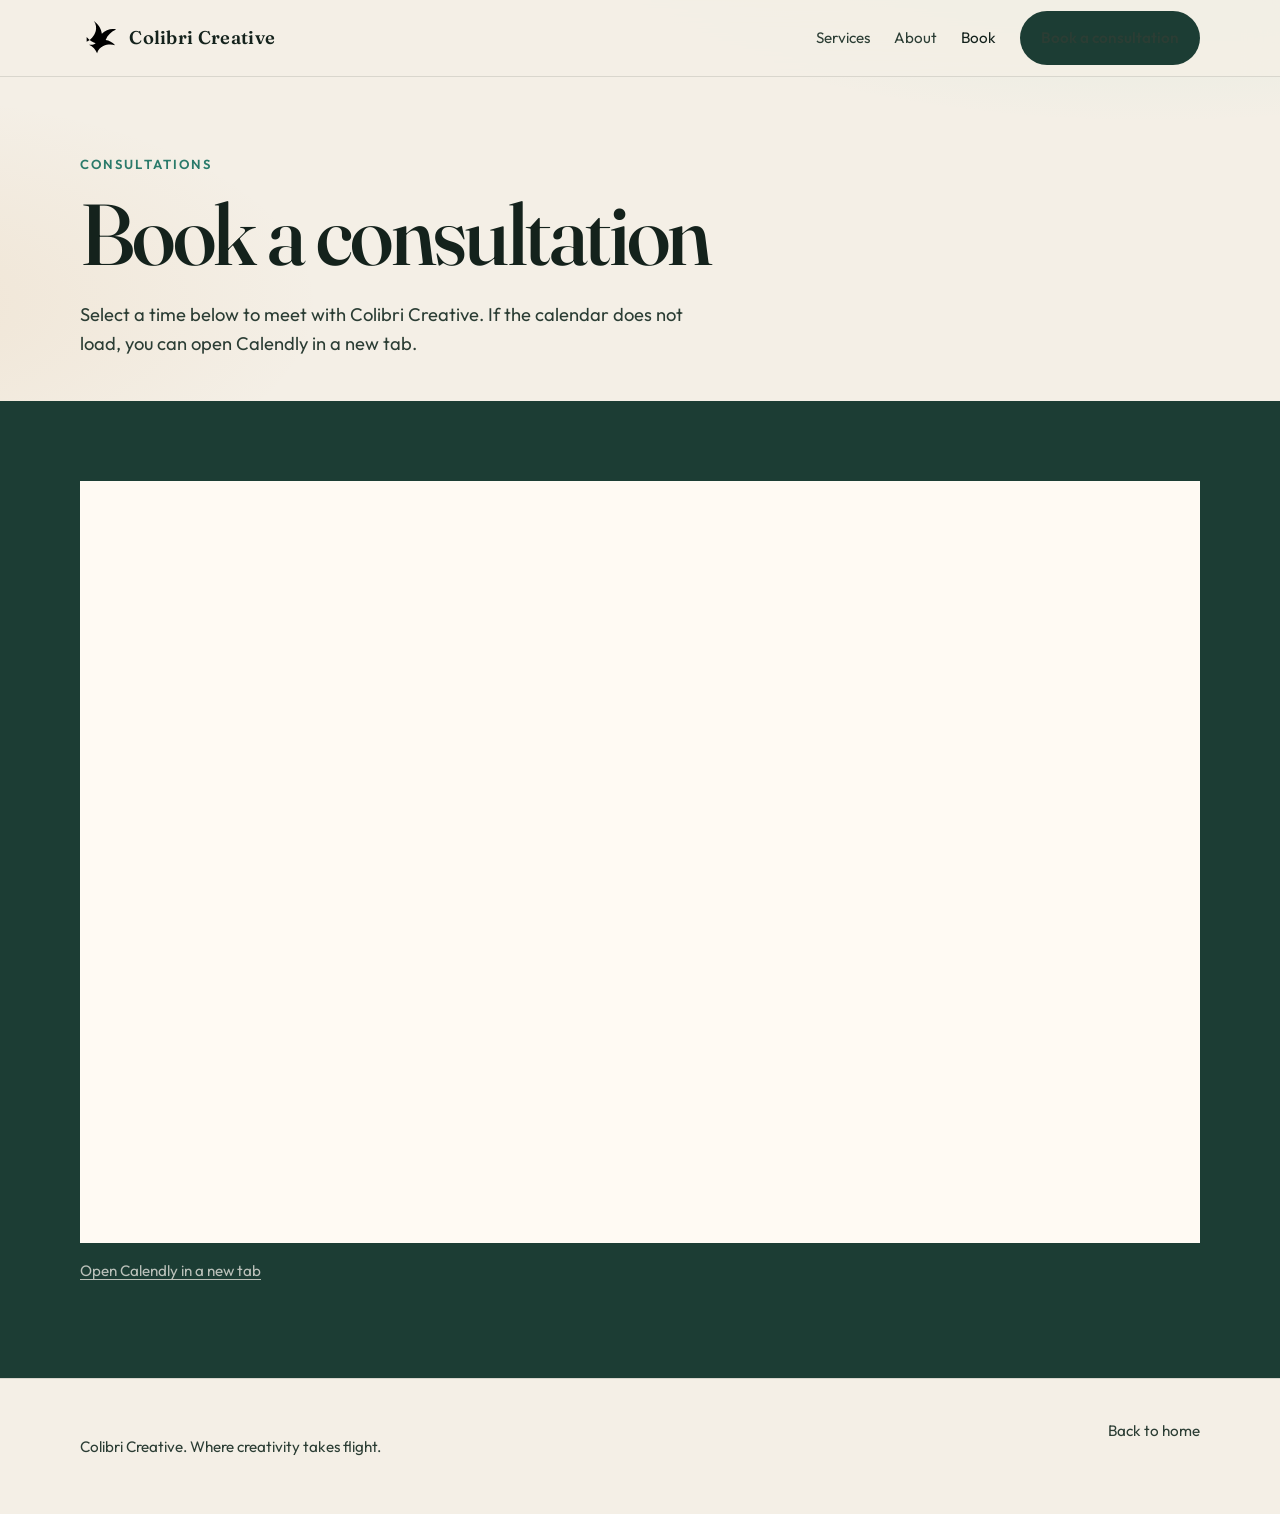
==== book.html @ e7b74457 "Add Calendly consultation booking for website visitors Introduce a Colibri Creative site with header" ====
<!DOCTYPE html>
<html lang="en">
<head>
  <meta charset="UTF-8">
  <meta name="viewport" content="width=device-width, initial-scale=1.0">
  <title>Book a Consultation | Colibri Creative</title>
  <meta name="description" content="Schedule a Colibri Creative consultation on Calendly. Choose a time that works for you.">
  <link rel="preconnect" href="https://fonts.googleapis.com">
  <link rel="preconnect" href="https://fonts.gstatic.com" crossorigin>
  <link href="https://fonts.googleapis.com/css2?family=Fraunces:opsz,wght@9..144,480;9..144,560&family=Outfit:wght@400;500;600&display=swap" rel="stylesheet">
  <link rel="stylesheet" href="https://assets.calendly.com/assets/external/widget.css">
  <link rel="stylesheet" href="css/styles.css">
</head>
<body>
  <a class="skip-link" href="#main">Skip to content</a>
  <header class="site-header">
    <div class="wrap header-inner">
      <a class="brand" href="index.html">
        <img class="brand-mark" src="assets/hummingbird.svg" alt="">
        <span class="brand-name">Colibri Creative</span>
      </a>
      <button class="menu-toggle" type="button" aria-expanded="false" aria-controls="site-nav">Menu</button>
      <nav class="nav" id="site-nav">
        <a href="index.html#services">Services</a>
        <a href="index.html#about">About</a>
        <a href="book.html" aria-current="page">Book</a>
        <a class="btn btn-primary" href="https://calendly.com/marinatfe5" data-calendly-popup>Book a consultation</a>
      </nav>
    </div>
  </header>

  <main id="main">
    <section class="page-hero">
      <div class="wrap">
        <p class="eyebrow">Consultations</p>
        <h1>Book a consultation</h1>
        <p class="lede">Select a time below to meet with Colibri Creative. If the calendar does not load, you can open Calendly in a new tab.</p>
      </div>
    </section>

    <section class="section booking">
      <div class="wrap">
        <div class="booking-panel">
          <div
            class="calendly-inline-widget"
            data-url="https://calendly.com/marinatfe5?hide_gdpr_banner=1&background_color=fffaf3&text_color=14221c&primary_color=1c3d34"
            style="min-width:320px;height:760px;">
          </div>
        </div>
        <p class="booking-note">
          <a href="https://calendly.com/marinatfe5" target="_blank" rel="noopener noreferrer">Open Calendly in a new tab</a>
        </p>
      </div>
    </section>
  </main>

  <footer class="site-footer">
    <div class="wrap footer-inner">
      <p>Colibri Creative. Where creativity takes flight.</p>
      <a href="index.html">Back to home</a>
    </div>
  </footer>

  <script src="https://assets.calendly.com/assets/external/widget.js" type="text/javascript" async></script>
  <script src="js/main.js"></script>
</body>
</html>
---- css/styles.css ----
:root {
  --ink: #14221c;
  --ink-soft: #2b3d34;
  --forest: #1c3d34;
  --teal: #2a7a6a;
  --mint: #3ec7a8;
  --gold: #c9893a;
  --coral: #d46a55;
  --cream: #f4efe6;
  --paper: #fffaf3;
  --line: rgba(20, 34, 28, 0.12);
  --shadow: 0 24px 60px rgba(20, 34, 28, 0.12);
  --serif: "Fraunces", "Times New Roman", serif;
  --sans: "Outfit", "Segoe UI", sans-serif;
  --max: 1120px;
}

*,
*::before,
*::after {
  box-sizing: border-box;
}

html {
  scroll-behavior: smooth;
}

body {
  margin: 0;
  color: var(--ink);
  background:
    radial-gradient(1200px 500px at 90% -10%, rgba(62, 199, 168, 0.16), transparent 55%),
    radial-gradient(900px 420px at -10% 20%, rgba(201, 137, 58, 0.1), transparent 50%),
    var(--cream);
  font-family: var(--sans);
  line-height: 1.6;
}

img,
svg {
  display: block;
  max-width: 100%;
}

a {
  color: inherit;
  text-decoration: none;
}

.skip-link {
  position: absolute;
  left: 1rem;
  top: -3rem;
  z-index: 100;
  padding: 0.6rem 0.9rem;
  background: var(--ink);
  color: var(--paper);
}

.skip-link:focus {
  top: 1rem;
}

.wrap {
  width: min(var(--max), calc(100% - 2.5rem));
  margin: 0 auto;
}

.site-header {
  position: sticky;
  top: 0;
  z-index: 20;
  backdrop-filter: blur(16px);
  background: rgba(244, 239, 230, 0.86);
  border-bottom: 1px solid var(--line);
}

.header-inner {
  display: flex;
  align-items: center;
  justify-content: space-between;
  min-height: 76px;
  gap: 1rem;
}

.brand {
  display: flex;
  align-items: center;
  gap: 0.7rem;
  font-weight: 600;
  letter-spacing: 0.02em;
}

.brand-mark {
  width: 38px;
  height: 38px;
  color: var(--forest);
}

.brand-name {
  font-family: var(--serif);
  font-size: 1.15rem;
}

.nav {
  display: flex;
  align-items: center;
  gap: 1.5rem;
}

.nav a {
  font-size: 0.95rem;
  color: var(--ink-soft);
}

.nav a:hover,
.nav a[aria-current="page"] {
  color: var(--ink);
}

.menu-toggle {
  display: none;
  border: 1px solid var(--line);
  background: var(--paper);
  border-radius: 999px;
  padding: 0.45rem 0.75rem;
  font: inherit;
}

.btn {
  display: inline-flex;
  align-items: center;
  justify-content: center;
  gap: 0.45rem;
  border-radius: 999px;
  padding: 0.85rem 1.25rem;
  border: 1px solid transparent;
  font: inherit;
  font-weight: 600;
  cursor: pointer;
  transition: transform 0.2s ease, background 0.2s ease, color 0.2s ease;
}

.btn:hover {
  transform: translateY(-1px);
}

.btn-primary {
  background: var(--forest);
  color: var(--paper);
}

.btn-primary:hover {
  background: #163028;
}

.btn-ghost {
  background: transparent;
  color: var(--ink);
  border-color: var(--line);
}

.hero {
  padding: 5.5rem 0 4rem;
}

.hero-grid {
  display: grid;
  grid-template-columns: 1.15fr 0.85fr;
  gap: 3rem;
  align-items: center;
}

.eyebrow {
  display: inline-block;
  margin-bottom: 0.8rem;
  color: var(--teal);
  font-size: 0.82rem;
  font-weight: 600;
  letter-spacing: 0.16em;
  text-transform: uppercase;
}

h1,
h2,
h3 {
  font-family: var(--serif);
  font-weight: 520;
  letter-spacing: -0.03em;
  line-height: 1.08;
}

h1 {
  margin: 0 0 1rem;
  font-size: clamp(2.8rem, 7vw, 5.4rem);
}

h2 {
  margin: 0 0 0.8rem;
  font-size: clamp(2rem, 4vw, 3.3rem);
}

h3 {
  margin: 0 0 0.5rem;
  font-size: 1.35rem;
}

.lede {
  max-width: 38rem;
  font-size: 1.15rem;
  color: var(--ink-soft);
}

.hero-actions {
  display: flex;
  flex-wrap: wrap;
  gap: 0.8rem;
  margin-top: 1.8rem;
}

.hero-card {
  position: relative;
  padding: 1.8rem;
  background: var(--paper);
  border: 1px solid var(--line);
  box-shadow: var(--shadow);
}

.hero-card::before {
  content: "";
  position: absolute;
  inset: 12px auto auto 12px;
  width: 72px;
  height: 72px;
  border-radius: 50%;
  background: radial-gradient(circle at 30% 30%, var(--mint), var(--teal) 55%, var(--gold));
  opacity: 0.85;
}

.hero-card h2 {
  margin-top: 5.2rem;
  font-size: 2rem;
}

.hero-card p {
  color: var(--ink-soft);
}

.section {
  padding: 5rem 0;
}

.section-head {
  max-width: 40rem;
  margin-bottom: 2.4rem;
}

.cards {
  display: grid;
  grid-template-columns: repeat(3, 1fr);
  gap: 1rem;
}

.card {
  padding: 1.4rem;
  background: var(--paper);
  border: 1px solid var(--line);
}

.card p {
  margin: 0;
  color: var(--ink-soft);
}

.values {
  display: grid;
  grid-template-columns: 1fr 1fr;
  gap: 3rem;
  align-items: start;
}

.value-list {
  display: grid;
  gap: 1.1rem;
}

.value-item {
  padding-bottom: 1.1rem;
  border-bottom: 1px solid var(--line);
}

.booking {
  background: var(--forest);
  color: var(--paper);
}

.booking .section-head p,
.booking .lede {
  color: rgba(255, 250, 243, 0.78);
}

.booking-panel {
  overflow: hidden;
  background: var(--paper);
  border: 1px solid rgba(255, 250, 243, 0.12);
  min-height: 760px;
}

.calendly-inline-widget {
  min-width: 320px;
  height: 760px;
}

.booking-note {
  margin-top: 1rem;
  color: rgba(255, 250, 243, 0.7);
  font-size: 0.95rem;
}

.booking-note a {
  text-decoration: underline;
  text-underline-offset: 3px;
}

.page-hero {
  padding: 4rem 0 1.5rem;
}

.site-footer {
  padding: 2.5rem 0;
  border-top: 1px solid var(--line);
}

.footer-inner {
  display: flex;
  justify-content: space-between;
  gap: 1rem;
  flex-wrap: wrap;
  color: var(--ink-soft);
  font-size: 0.95rem;
}

@media (max-width: 860px) {
  .menu-toggle {
    display: inline-flex;
  }

  .nav {
    display: none;
    position: absolute;
    top: 76px;
    right: 1.25rem;
    left: 1.25rem;
    padding: 1rem;
    flex-direction: column;
    align-items: stretch;
    background: var(--paper);
    border: 1px solid var(--line);
    box-shadow: var(--shadow);
  }

  .nav.is-open {
    display: flex;
  }

  .hero-grid,
  .cards,
  .values {
    grid-template-columns: 1fr;
  }

  .hero {
    padding-top: 3.5rem;
  }
}
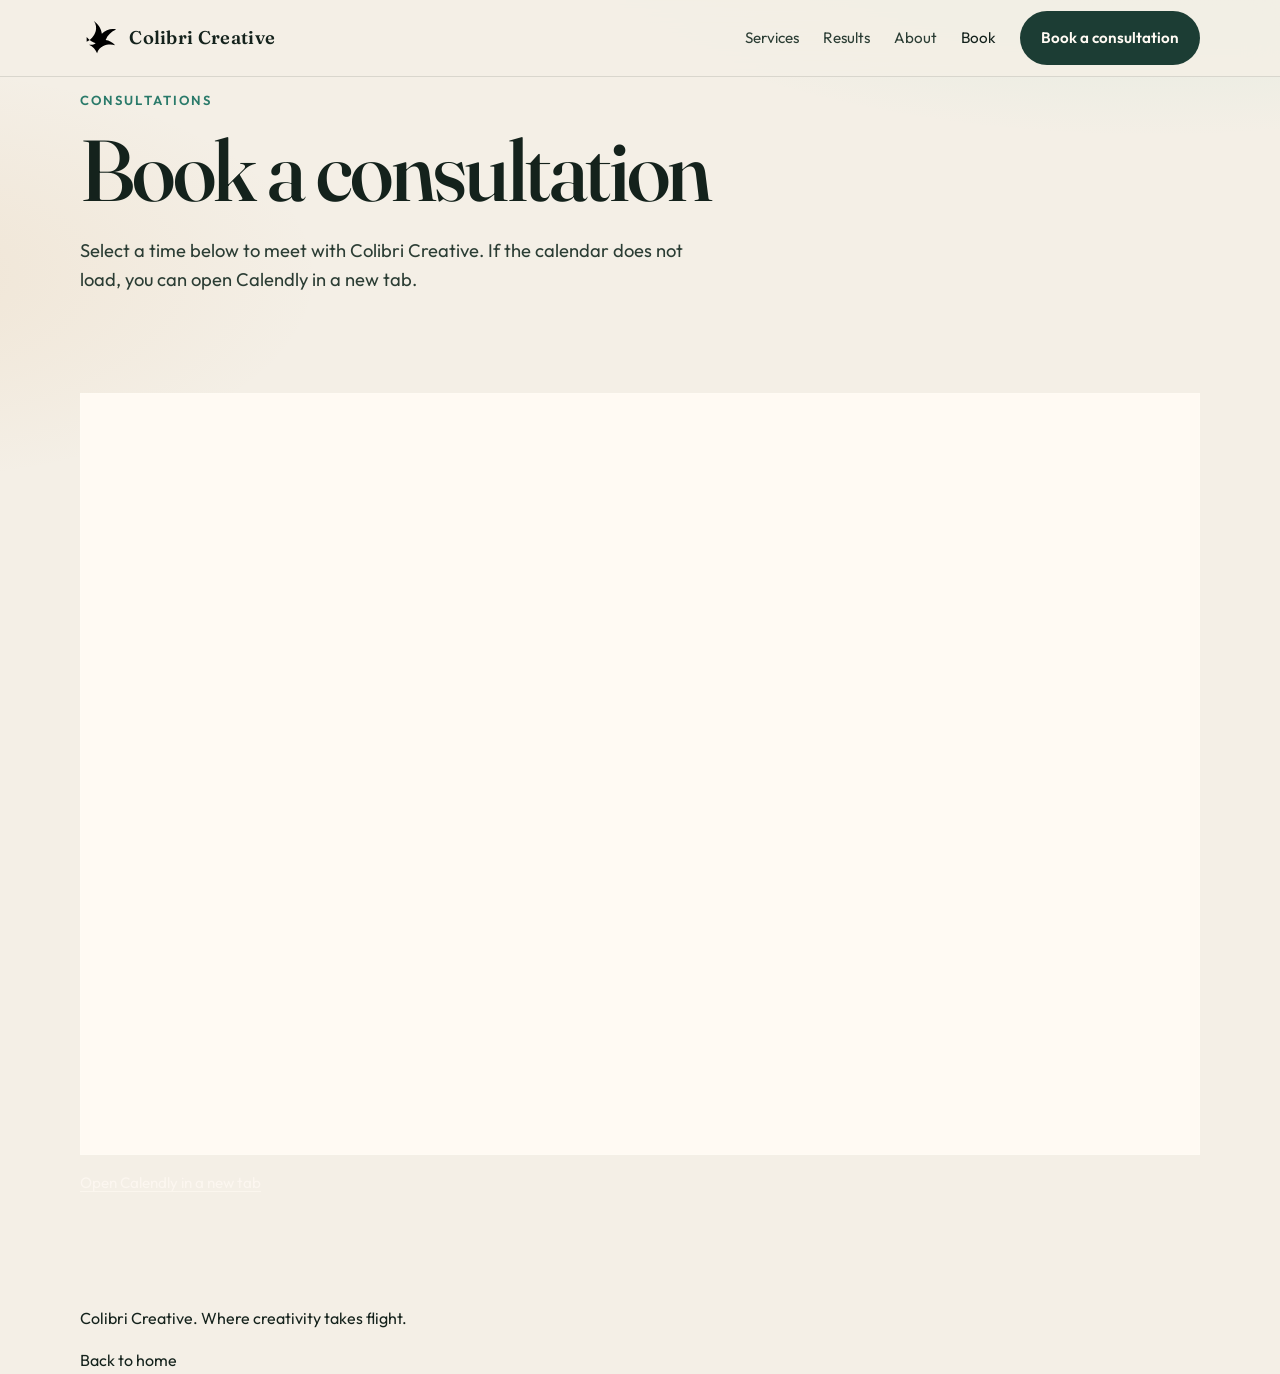
==== commit 384854d4: "Add client results section and case-study page Show proof from client work on the home page and a de" ====
--- a/book.html
+++ b/book.html
@@ -22,6 +22,7 @@
       <button class="menu-toggle" type="button" aria-expanded="false" aria-controls="site-nav">Menu</button>
       <nav class="nav" id="site-nav">
         <a href="index.html#services">Services</a>
+        <a href="results.html">Results</a>
         <a href="index.html#about">About</a>
         <a href="book.html" aria-current="page">Book</a>
         <a class="btn btn-primary" href="https://calendly.com/marinatfe5" data-calendly-popup>Book a consultation</a>
--- a/css/styles.css
+++ b/css/styles.css
@@ -118,6 +118,11 @@
   color: var(--ink);
 }
 
+.nav .btn-primary,
+.nav .btn-primary:hover {
+  color: var(--paper);
+}
+
 .menu-toggle {
   display: none;
   border: 1px solid var(--line);
@@ -289,10 +294,168 @@
   border-bottom: 1px solid var(--line);
 }
 
+.results {
+  background: var(--ink);
+  color: var(--paper);
+}
+
+.results .lede,
+.results .section-head p {
+  color: rgba(255, 250, 243, 0.78);
+}
+
+.stats {
+  display: grid;
+  grid-template-columns: repeat(3, 1fr);
+  gap: 1rem;
+  margin-bottom: 2rem;
+}
+
+.stat {
+  padding: 1.4rem 1.2rem;
+  border: 1px solid rgba(255, 250, 243, 0.12);
+  background: rgba(255, 250, 243, 0.04);
+}
+
+.stat-value {
+  display: block;
+  font-family: var(--serif);
+  font-size: clamp(2rem, 4vw, 3rem);
+  letter-spacing: -0.04em;
+  line-height: 1;
+  margin-bottom: 0.6rem;
+}
+
+.stat p {
+  margin: 0;
+  color: rgba(255, 250, 243, 0.72);
+}
+
+.case-grid {
+  display: grid;
+  grid-template-columns: 1.2fr 0.8fr;
+  gap: 1rem;
+}
+
+.case-card {
+  display: flex;
+  flex-direction: column;
+  min-height: 100%;
+  background: var(--paper);
+  color: var(--ink);
+  border: 1px solid rgba(255, 250, 243, 0.08);
+}
+
+.case-visual {
+  min-height: 180px;
+  padding: 1.2rem;
+  display: flex;
+  align-items: flex-end;
+  color: var(--paper);
+}
+
+.case-visual span {
+  font-family: var(--serif);
+  font-size: 1.6rem;
+  letter-spacing: -0.03em;
+}
+
+.case-solace {
+  background:
+    radial-gradient(circle at 20% 20%, #3ec7a8, transparent 40%),
+    linear-gradient(135deg, #1c3d34, #14221c);
+}
+
+.case-meridian {
+  background:
+    radial-gradient(circle at 80% 10%, #c9893a, transparent 36%),
+    linear-gradient(160deg, #2b3d34, #1c3d34);
+}
+
+.case-field {
+  background:
+    radial-gradient(circle at 30% 80%, #d46a55, transparent 40%),
+    linear-gradient(180deg, #20352e, #14221c);
+}
+
+.case-pine {
+  background:
+    radial-gradient(circle at 70% 30%, #7eb8a4, transparent 38%),
+    linear-gradient(140deg, #163028, #1c3d34);
+}
+
+.case-body {
+  padding: 1.3rem 1.4rem 1.5rem;
+}
+
+.case-client {
+  margin: 0 0 0.4rem;
+  color: var(--teal);
+  font-size: 0.78rem;
+  font-weight: 600;
+  letter-spacing: 0.14em;
+  text-transform: uppercase;
+}
+
+.case-card h3 {
+  margin-bottom: 0.55rem;
+}
+
+.case-card p {
+  margin: 0 0 1rem;
+  color: var(--ink-soft);
+}
+
+.case-meta {
+  display: flex;
+  flex-wrap: wrap;
+  gap: 0.45rem;
+}
+
+.case-meta span {
+  padding: 0.25rem 0.55rem;
+  border: 1px solid var(--line);
+  border-radius: 999px;
+  font-size: 0.78rem;
+  color: var(--ink-soft);
+}
+
+.case-stack {
+  display: grid;
+  gap: 1rem;
+}
+
+.case-detail {
+  display: grid;
+  grid-template-columns: 0.9fr 1.1fr;
+  gap: 0;
+  margin-bottom: 1rem;
+  background: var(--paper);
+  color: var(--ink);
+  border: 1px solid var(--line);
+}
+
+.case-detail .case-visual {
+  min-height: 260px;
+}
+
+.case-detail .case-body {
+  padding: 1.8rem;
+}
+
+.results-actions {
+  display: flex;
+  flex-wrap: wrap;
+  gap: 0.8rem;
+  margin-top: 1.8rem;
+}
+
+.results .btn-ghost {
+  color: var(--paper);
+  border-color: rgba(255, 250, 243, 0.28);
+}
+
 .booking {
-  background: var(--forest);
-  color: var(--paper);
-}
 
 .booking .section-head p,
 .booking .lede {
@@ -365,7 +528,10 @@
 
   .hero-grid,
   .cards,
-  .values {
+  .values,
+  .stats,
+  .case-grid,
+  .case-detail {
     grid-template-columns: 1fr;
   }
 
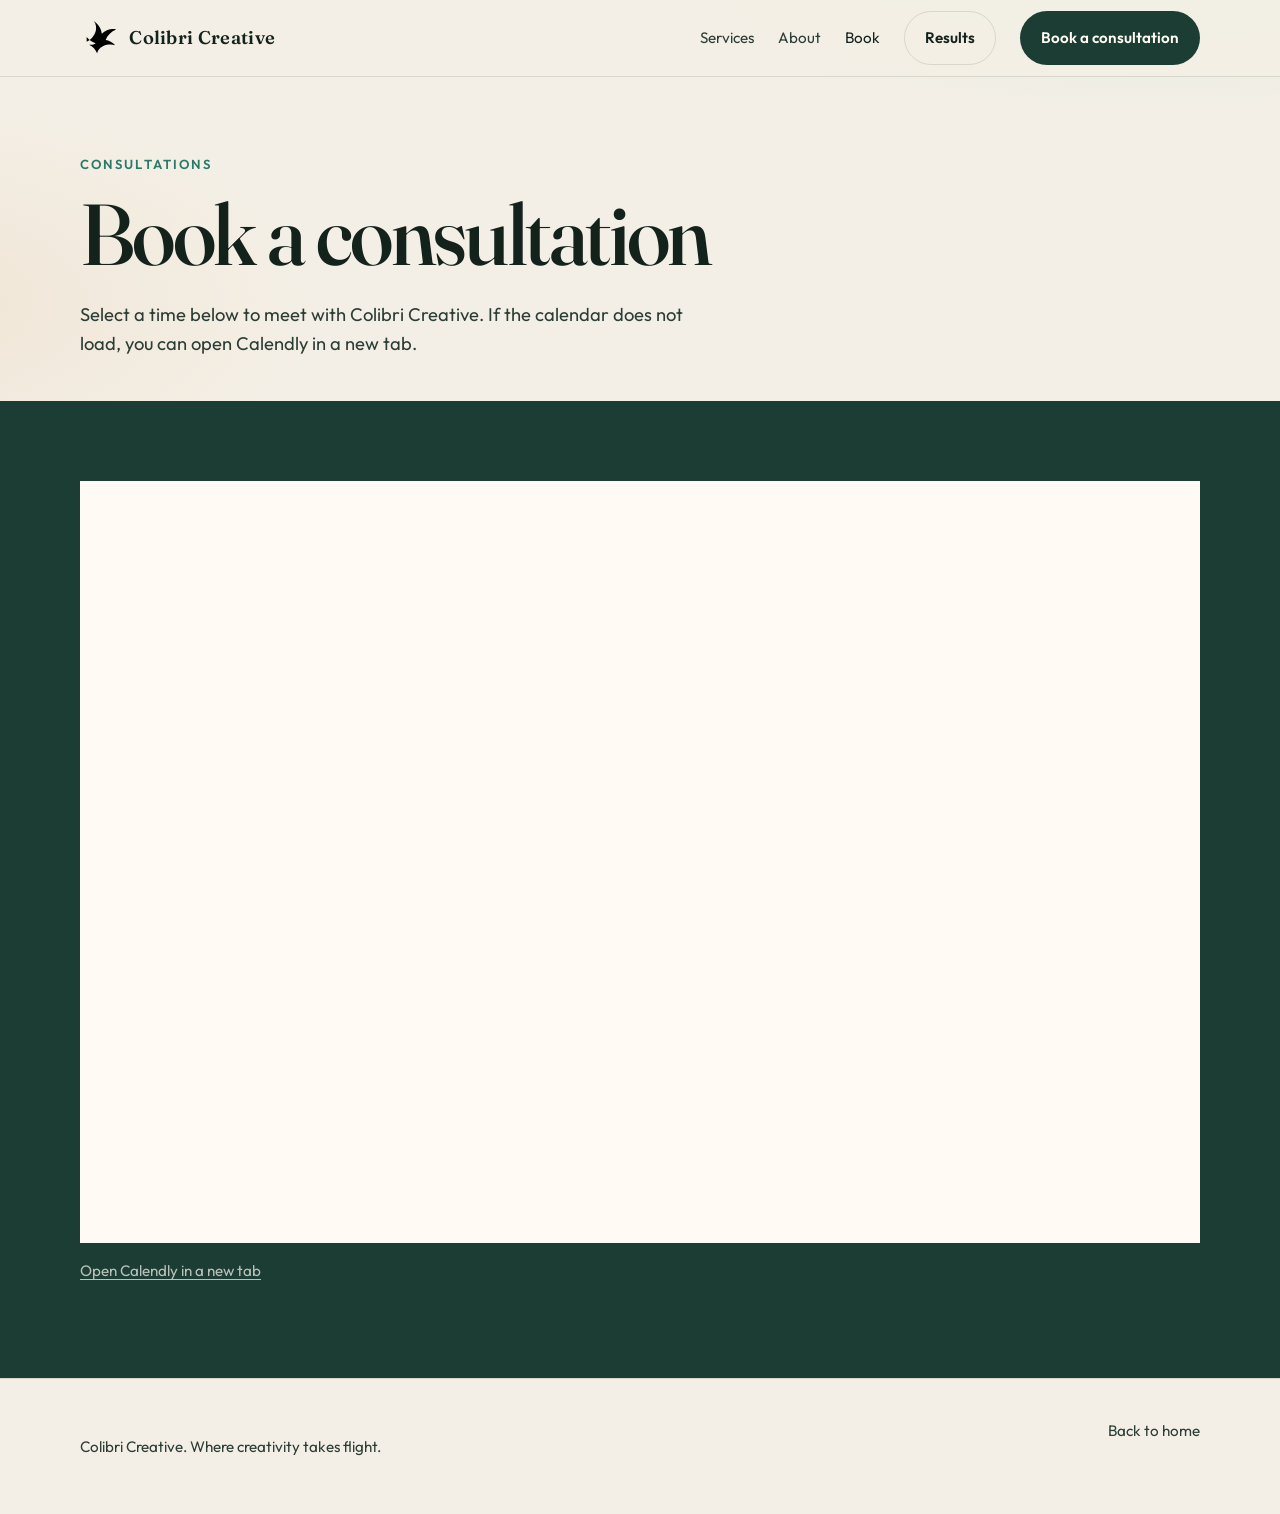
==== commit e77ebb32: "Remove case-study results and keep a Results button Drop the client-work grid and project pages. Cal" ====
--- a/book.html
+++ b/book.html
@@ -22,9 +22,9 @@
       <button class="menu-toggle" type="button" aria-expanded="false" aria-controls="site-nav">Menu</button>
       <nav class="nav" id="site-nav">
         <a href="index.html#services">Services</a>
-        <a href="results.html">Results</a>
         <a href="index.html#about">About</a>
         <a href="book.html" aria-current="page">Book</a>
+        <a class="btn btn-ghost" href="results.html">Results</a>
         <a class="btn btn-primary" href="https://calendly.com/marinatfe5" data-calendly-popup>Book a consultation</a>
       </nav>
     </div>
--- a/css/styles.css
+++ b/css/styles.css
@@ -123,6 +123,12 @@
   color: var(--paper);
 }
 
+.nav .btn-ghost,
+.nav .btn-ghost:hover,
+.nav .btn-ghost[aria-current="page"] {
+  color: var(--ink);
+}
+
 .menu-toggle {
   display: none;
   border: 1px solid var(--line);
@@ -294,168 +300,10 @@
   border-bottom: 1px solid var(--line);
 }
 
-.results {
-  background: var(--ink);
+.booking {
+  background: var(--forest);
   color: var(--paper);
 }
-
-.results .lede,
-.results .section-head p {
-  color: rgba(255, 250, 243, 0.78);
-}
-
-.stats {
-  display: grid;
-  grid-template-columns: repeat(3, 1fr);
-  gap: 1rem;
-  margin-bottom: 2rem;
-}
-
-.stat {
-  padding: 1.4rem 1.2rem;
-  border: 1px solid rgba(255, 250, 243, 0.12);
-  background: rgba(255, 250, 243, 0.04);
-}
-
-.stat-value {
-  display: block;
-  font-family: var(--serif);
-  font-size: clamp(2rem, 4vw, 3rem);
-  letter-spacing: -0.04em;
-  line-height: 1;
-  margin-bottom: 0.6rem;
-}
-
-.stat p {
-  margin: 0;
-  color: rgba(255, 250, 243, 0.72);
-}
-
-.case-grid {
-  display: grid;
-  grid-template-columns: 1.2fr 0.8fr;
-  gap: 1rem;
-}
-
-.case-card {
-  display: flex;
-  flex-direction: column;
-  min-height: 100%;
-  background: var(--paper);
-  color: var(--ink);
-  border: 1px solid rgba(255, 250, 243, 0.08);
-}
-
-.case-visual {
-  min-height: 180px;
-  padding: 1.2rem;
-  display: flex;
-  align-items: flex-end;
-  color: var(--paper);
-}
-
-.case-visual span {
-  font-family: var(--serif);
-  font-size: 1.6rem;
-  letter-spacing: -0.03em;
-}
-
-.case-solace {
-  background:
-    radial-gradient(circle at 20% 20%, #3ec7a8, transparent 40%),
-    linear-gradient(135deg, #1c3d34, #14221c);
-}
-
-.case-meridian {
-  background:
-    radial-gradient(circle at 80% 10%, #c9893a, transparent 36%),
-    linear-gradient(160deg, #2b3d34, #1c3d34);
-}
-
-.case-field {
-  background:
-    radial-gradient(circle at 30% 80%, #d46a55, transparent 40%),
-    linear-gradient(180deg, #20352e, #14221c);
-}
-
-.case-pine {
-  background:
-    radial-gradient(circle at 70% 30%, #7eb8a4, transparent 38%),
-    linear-gradient(140deg, #163028, #1c3d34);
-}
-
-.case-body {
-  padding: 1.3rem 1.4rem 1.5rem;
-}
-
-.case-client {
-  margin: 0 0 0.4rem;
-  color: var(--teal);
-  font-size: 0.78rem;
-  font-weight: 600;
-  letter-spacing: 0.14em;
-  text-transform: uppercase;
-}
-
-.case-card h3 {
-  margin-bottom: 0.55rem;
-}
-
-.case-card p {
-  margin: 0 0 1rem;
-  color: var(--ink-soft);
-}
-
-.case-meta {
-  display: flex;
-  flex-wrap: wrap;
-  gap: 0.45rem;
-}
-
-.case-meta span {
-  padding: 0.25rem 0.55rem;
-  border: 1px solid var(--line);
-  border-radius: 999px;
-  font-size: 0.78rem;
-  color: var(--ink-soft);
-}
-
-.case-stack {
-  display: grid;
-  gap: 1rem;
-}
-
-.case-detail {
-  display: grid;
-  grid-template-columns: 0.9fr 1.1fr;
-  gap: 0;
-  margin-bottom: 1rem;
-  background: var(--paper);
-  color: var(--ink);
-  border: 1px solid var(--line);
-}
-
-.case-detail .case-visual {
-  min-height: 260px;
-}
-
-.case-detail .case-body {
-  padding: 1.8rem;
-}
-
-.results-actions {
-  display: flex;
-  flex-wrap: wrap;
-  gap: 0.8rem;
-  margin-top: 1.8rem;
-}
-
-.results .btn-ghost {
-  color: var(--paper);
-  border-color: rgba(255, 250, 243, 0.28);
-}
-
-.booking {
 
 .booking .section-head p,
 .booking .lede {
@@ -503,7 +351,7 @@
   font-size: 0.95rem;
 }
 
-@media (max-width: 860px) {
+@media (max-width: 980px) {
   .menu-toggle {
     display: inline-flex;
   }
@@ -528,10 +376,7 @@
 
   .hero-grid,
   .cards,
-  .values,
-  .stats,
-  .case-grid,
-  .case-detail {
+  .values {
     grid-template-columns: 1fr;
   }
 
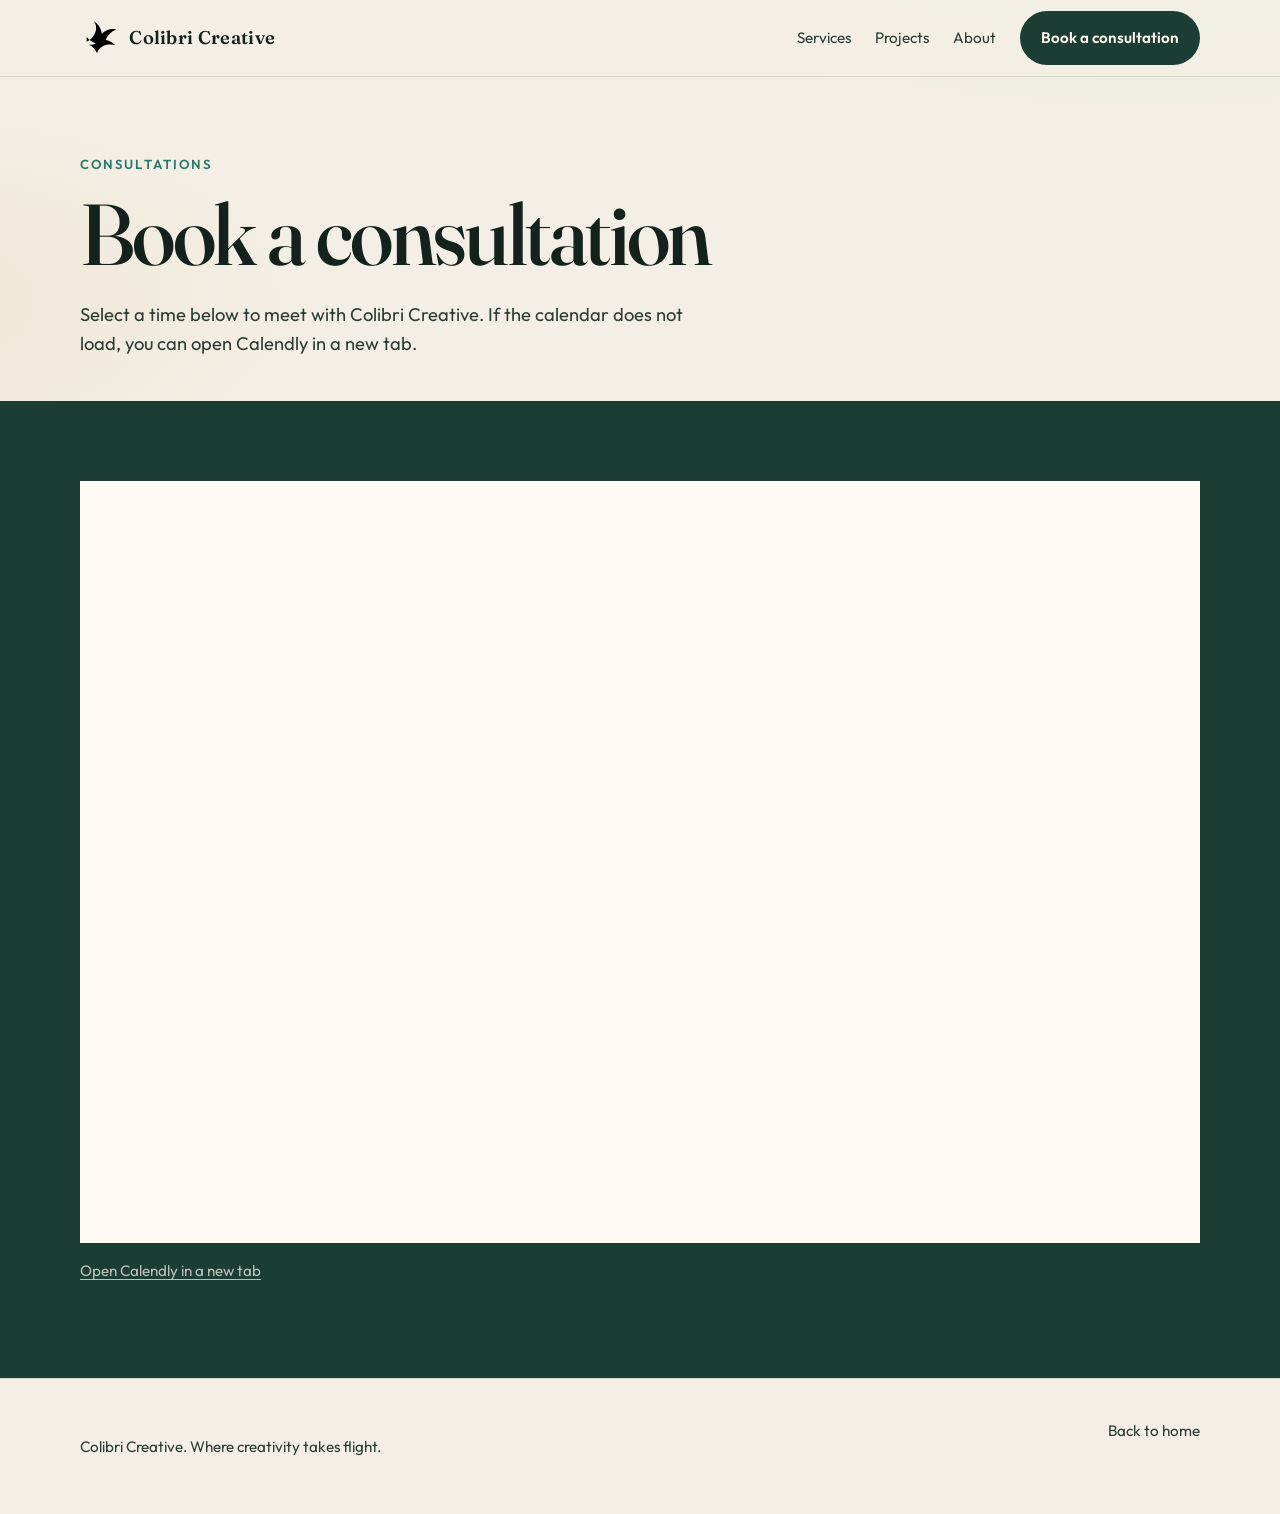
==== commit 150cf25c: "Add Projects tab and embed Calendly consultation calendar Visitors can book from the embedded Calend" ====
--- a/book.html
+++ b/book.html
@@ -22,9 +22,8 @@
       <button class="menu-toggle" type="button" aria-expanded="false" aria-controls="site-nav">Menu</button>
       <nav class="nav" id="site-nav">
         <a href="index.html#services">Services</a>
+        <a href="projects.html">Projects</a>
         <a href="index.html#about">About</a>
-        <a href="book.html" aria-current="page">Book</a>
-        <a class="btn btn-ghost" href="results.html">Results</a>
         <a class="btn btn-primary" href="https://calendly.com/marinatfe5" data-calendly-popup>Book a consultation</a>
       </nav>
     </div>
--- a/css/styles.css
+++ b/css/styles.css
@@ -333,6 +333,107 @@
   text-underline-offset: 3px;
 }
 
+.projects-preview {
+  padding-top: 1rem;
+}
+
+.project-grid {
+  display: grid;
+  grid-template-columns: repeat(3, 1fr);
+  gap: 1rem;
+}
+
+.project-tile {
+  display: block;
+  overflow: hidden;
+  background: var(--paper);
+  border: 1px solid var(--line);
+}
+
+.project-tile-media {
+  min-height: 220px;
+  background:
+    radial-gradient(circle at 24% 28%, rgba(255, 250, 243, 0.55), transparent 28%),
+    radial-gradient(circle at 78% 72%, rgba(20, 34, 28, 0.18), transparent 42%),
+    linear-gradient(145deg, var(--teal), var(--forest));
+}
+
+.project-logo .project-tile-media {
+  background:
+    radial-gradient(circle at 50% 42%, rgba(255, 250, 243, 0.7) 0 18%, transparent 19%),
+    radial-gradient(circle at 70% 30%, rgba(201, 137, 58, 0.45), transparent 36%),
+    linear-gradient(160deg, var(--gold), var(--coral) 60%, var(--forest));
+}
+
+.project-graphic .project-tile-media {
+  background:
+    repeating-linear-gradient(135deg, transparent, transparent 18px, rgba(255, 250, 243, 0.08) 18px, rgba(255, 250, 243, 0.08) 20px),
+    radial-gradient(circle at 20% 80%, var(--mint), transparent 40%),
+    linear-gradient(200deg, #24584c, var(--teal));
+}
+
+.project-tile-copy {
+  padding: 1.1rem 1.2rem 1.25rem;
+}
+
+.project-kicker {
+  display: block;
+  margin-bottom: 0.35rem;
+  color: var(--teal);
+  font-size: 0.78rem;
+  font-weight: 600;
+  letter-spacing: 0.14em;
+  text-transform: uppercase;
+}
+
+.project-tile h3 {
+  margin: 0;
+}
+
+.project-tile:hover h3 {
+  color: var(--teal);
+}
+
+.projects-actions {
+  display: flex;
+  flex-wrap: wrap;
+  gap: 0.8rem;
+  margin-top: 1.6rem;
+}
+
+.project-list {
+  display: grid;
+  gap: 3rem;
+}
+
+.project-detail {
+  display: grid;
+  grid-template-columns: 0.9fr 1.1fr;
+  gap: 2.2rem;
+  align-items: center;
+}
+
+.project-detail .project-tile {
+  min-height: 280px;
+}
+
+.project-detail .project-tile-media {
+  min-height: 280px;
+}
+
+.project-detail p {
+  color: var(--ink-soft);
+}
+
+.text-link {
+  display: inline-block;
+  margin-top: 0.4rem;
+  color: var(--forest);
+  font-weight: 600;
+  text-decoration: underline;
+  text-underline-offset: 3px;
+}
+
 .page-hero {
   padding: 4rem 0 1.5rem;
 }
@@ -376,7 +477,9 @@
 
   .hero-grid,
   .cards,
-  .values {
+  .values,
+  .project-grid,
+  .project-detail {
     grid-template-columns: 1fr;
   }
 
